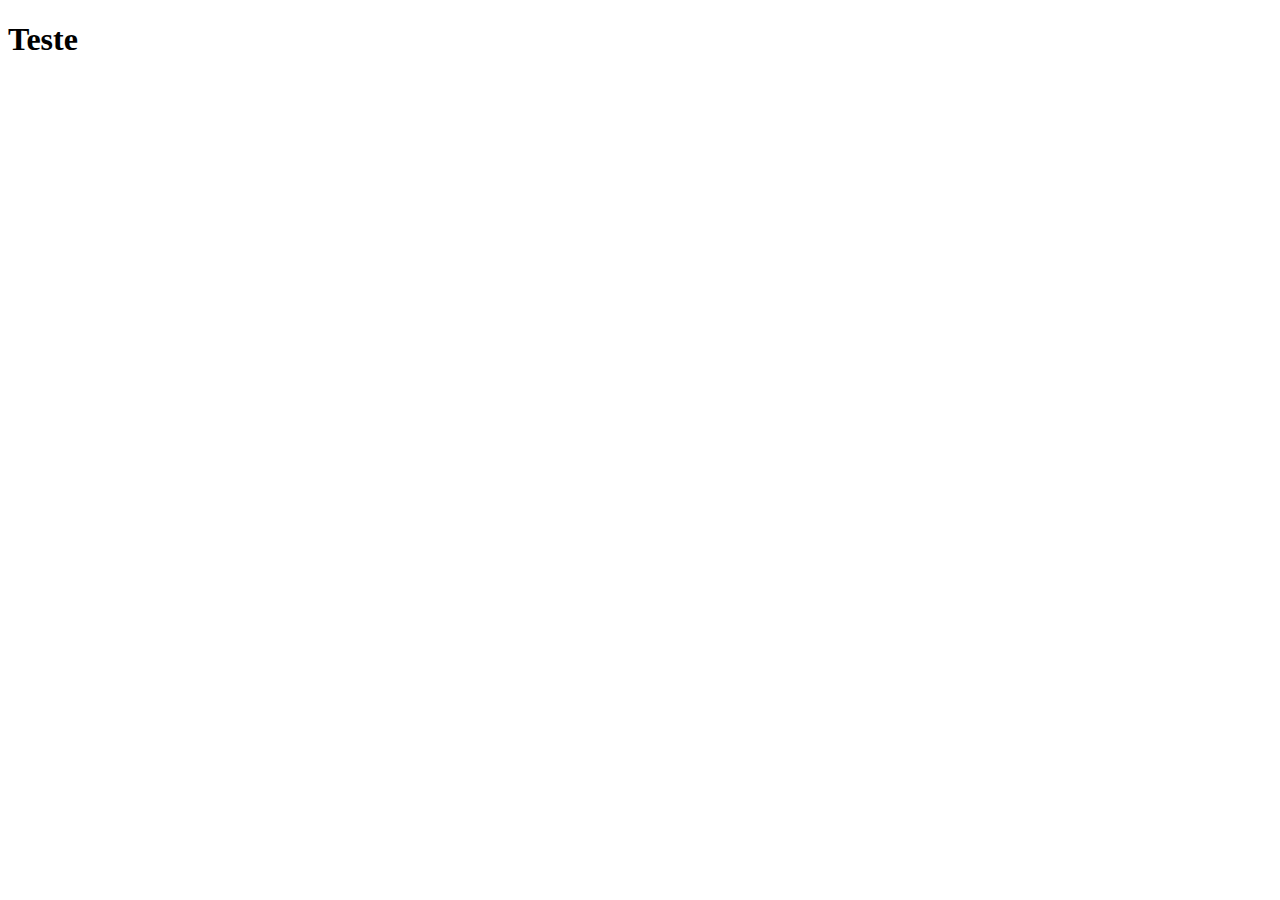
==== index.html @ 4d9f3da8 "criei html para desafio 013" ====
<!DOCTYPE html>
<html lang="pt-br">
<head>
    <meta charset="UTF-8">
    <meta http-equiv="X-UA-Compatible" content="IE=edge">
    <meta name="viewport" content="width=device-width, initial-scale=1.0">
    <title>Projeto redes sociais</title>
    <link rel="shortcut icon" href="favicon.ico" type="image/x-icon">
</head>
<body>
    <h1>Teste</h1>
</body>
</html>
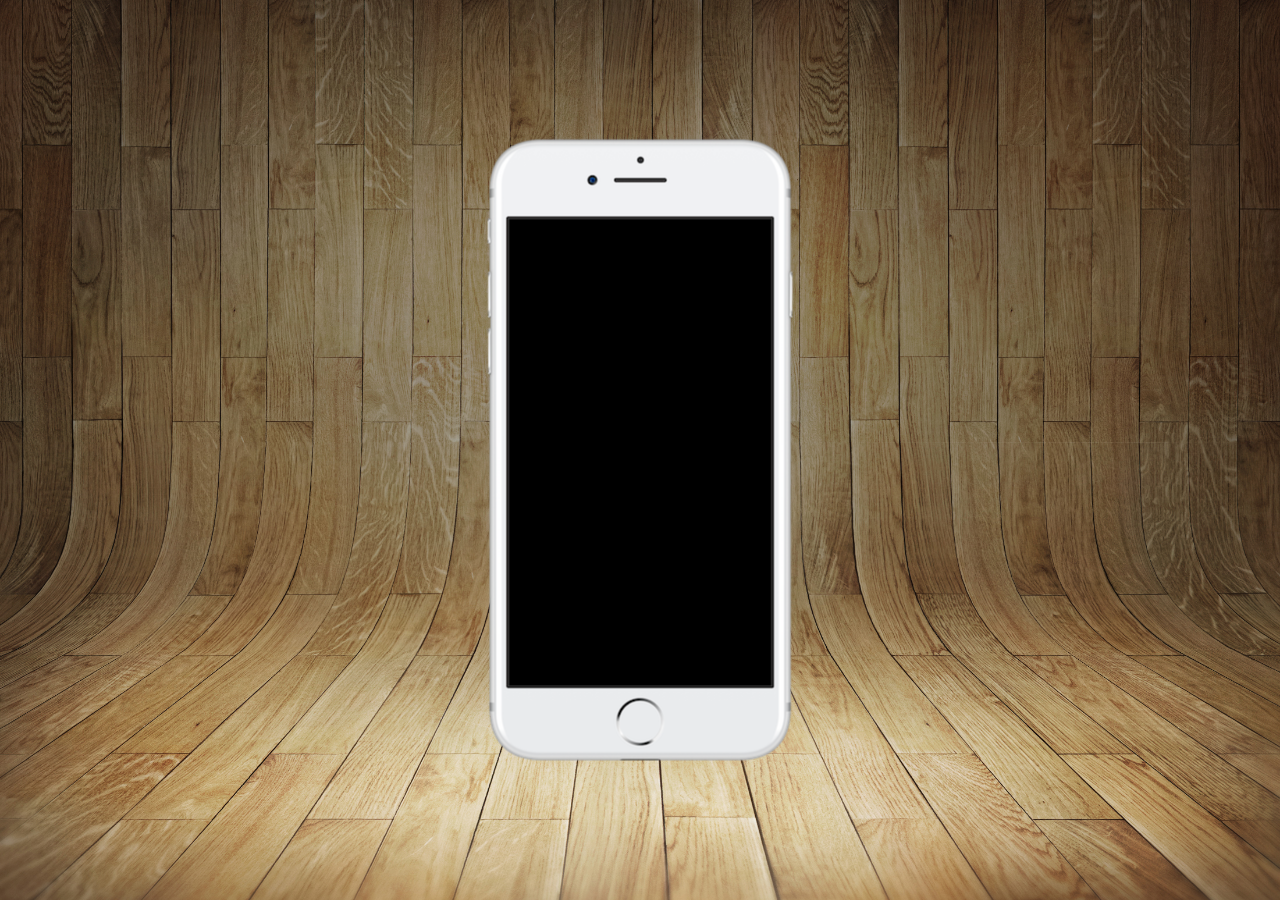
==== commit 154182ff: "update img iphone and background" ====
--- a/index.html
+++ b/index.html
@@ -6,8 +6,16 @@
     <meta name="viewport" content="width=device-width, initial-scale=1.0">
     <title>Projeto redes sociais</title>
     <link rel="shortcut icon" href="favicon.ico" type="image/x-icon">
+    <link rel="stylesheet" href="estilos/style.css">
 </head>
 <body>
-    <h1>Teste</h1>
+    <main>
+        <section id="telefone">
+
+        </section>
+        <section id="redes-sociais">
+
+        </section>
+    </main>
 </body>
 </html>--- a/estilos/style.css
+++ b/estilos/style.css
@@ -0,0 +1,37 @@
+@charset "UTF-8";
+
+*{
+    padding: 0px;
+    margin: 0px;
+}
+
+html, body{
+    background-color: black;
+    height: 100vh;
+    width: 100vw;
+}
+
+body{
+    background-image: url(/imagens/fundo-madeira.jpg);
+    background-repeat: no-repeat;
+    background-position: top center;
+    background-size: cover;
+}
+
+main{
+    position: relative;
+    height: 100vh;
+}
+
+#telefone{
+    width: 311px;
+    height: 627px;
+    position: absolute;
+    background-image: url(/imagens/frame-iphone.png);
+    background-repeat: no-repeat;
+
+    position: absolute;
+    top: 50%;
+    left: 50%;
+    transform: translate(-50%, -50%);
+}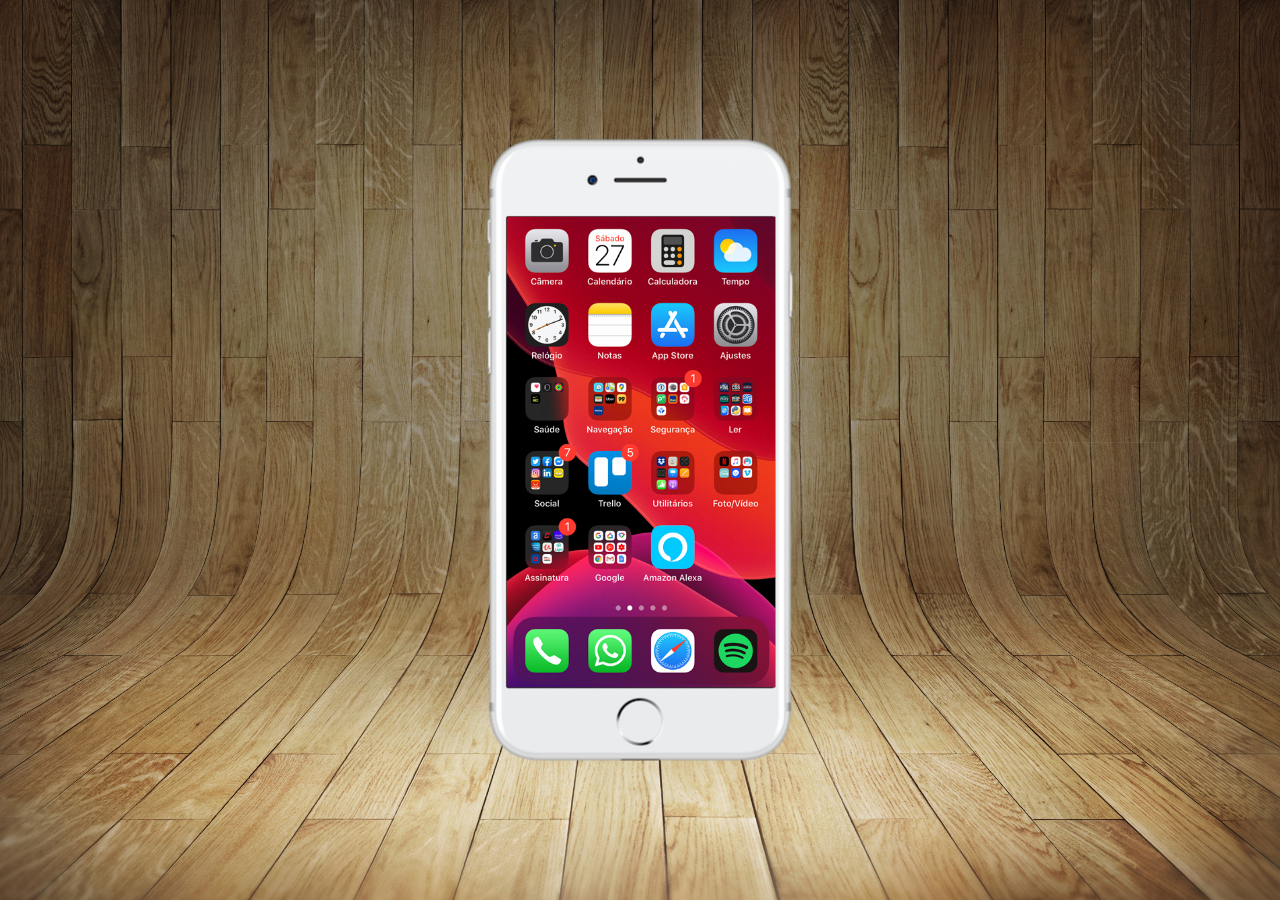
==== commit 26d3fc36: "criei tela home" ====
--- a/index.html
+++ b/index.html
@@ -8,10 +8,19 @@
     <link rel="shortcut icon" href="favicon.ico" type="image/x-icon">
     <link rel="stylesheet" href="estilos/style.css">
 </head>
+<style>
+    #tela{
+        position: relative;
+        top: 80px;
+        left: 22px;
+        width: 269px;
+        height: 471px;
+    }
+</style>
 <body>
     <main>
         <section id="telefone">
-
+            <iframe src="home.html" frameborder="0" name="tela" id="tela"></iframe>
         </section>
         <section id="redes-sociais">
 
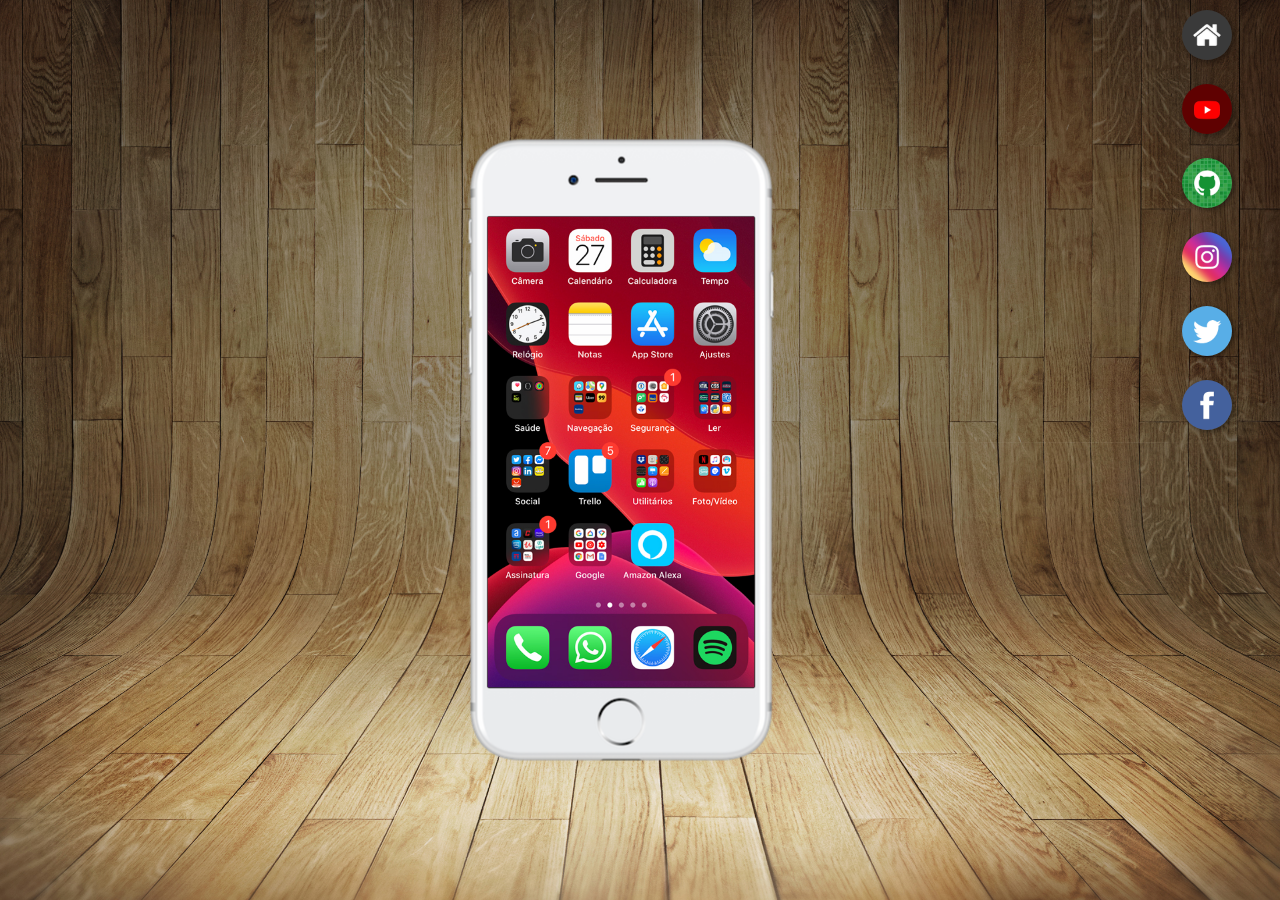
==== commit 4ef183eb: "finalizei projeto redes sociais" ====
--- a/index.html
+++ b/index.html
@@ -8,22 +8,20 @@
     <link rel="shortcut icon" href="favicon.ico" type="image/x-icon">
     <link rel="stylesheet" href="estilos/style.css">
 </head>
-<style>
-    #tela{
-        position: relative;
-        top: 80px;
-        left: 22px;
-        width: 269px;
-        height: 471px;
-    }
-</style>
 <body>
     <main>
         <section id="telefone">
-            <iframe src="home.html" frameborder="0" name="tela" id="tela"></iframe>
+            <iframe src="home.html" frameborder="0" name="tela" id="tela">
+                Seu navegador não é compatível para isso.
+            </iframe>
         </section>
         <section id="redes-sociais">
-
+            <a href="home.html" target="tela"><img src="imagens/logo-home.jpg" alt="home"></a><br>
+            <a href="youtube.html" target="tela"><img src="imagens/logo-youtube.jpg" alt="youtube"></a><br>
+            <a href="github.html" target="tela"><img src="imagens/logo-github.jpg" alt="github"></a><br>
+            <a href="instagram.html" target="tela"><img src="imagens/logo-instagram.jpg" alt="instagram"></a><br>
+            <a href="twitter.html" target="tela"><img src="imagens/logo-twitter.jpg" alt="twitter"></a><br>
+            <a href="facebook.html" target="tela"><img src="imagens/logo-facebook.jpg" alt="facebook"></a>
         </section>
     </main>
 </body>
--- a/estilos/style.css
+++ b/estilos/style.css
@@ -5,17 +5,17 @@
     margin: 0px;
 }
 
-html, body{
+body{
     background-color: black;
     height: 100vh;
-    width: 100vw;
+    width: 97vw;
 }
 
 body{
     background-image: url(/imagens/fundo-madeira.jpg);
     background-repeat: no-repeat;
     background-position: top center;
-    background-size: cover;
+    background-size:cover
 }
 
 main{
@@ -34,4 +34,31 @@
     top: 50%;
     left: 50%;
     transform: translate(-50%, -50%);
+}
+
+#tela{
+    position: relative;
+    top: 80px;
+    left: 22px;
+    width: 267px;
+    height: 471px;
+}
+
+#redes-sociais{
+    text-align: right;
+}
+
+#redes-sociais img{
+    width: 50px;
+    margin: 10px;
+    border-radius: 50%;
+    box-shadow: 2px 2px 5px rgba(0, 0, 0, 0.400);
+    box-sizing: border-box;
+}
+
+#redes-sociais img:hover{
+    border: 2px solid rgba(255, 255, 255, 0.61);
+    transform: translate(-3px, -3px);
+    box-shadow: 5px 5px 10px rgba(0, 0, 0, 0.61);
+    transition: transform .3s, border .3s;
 }